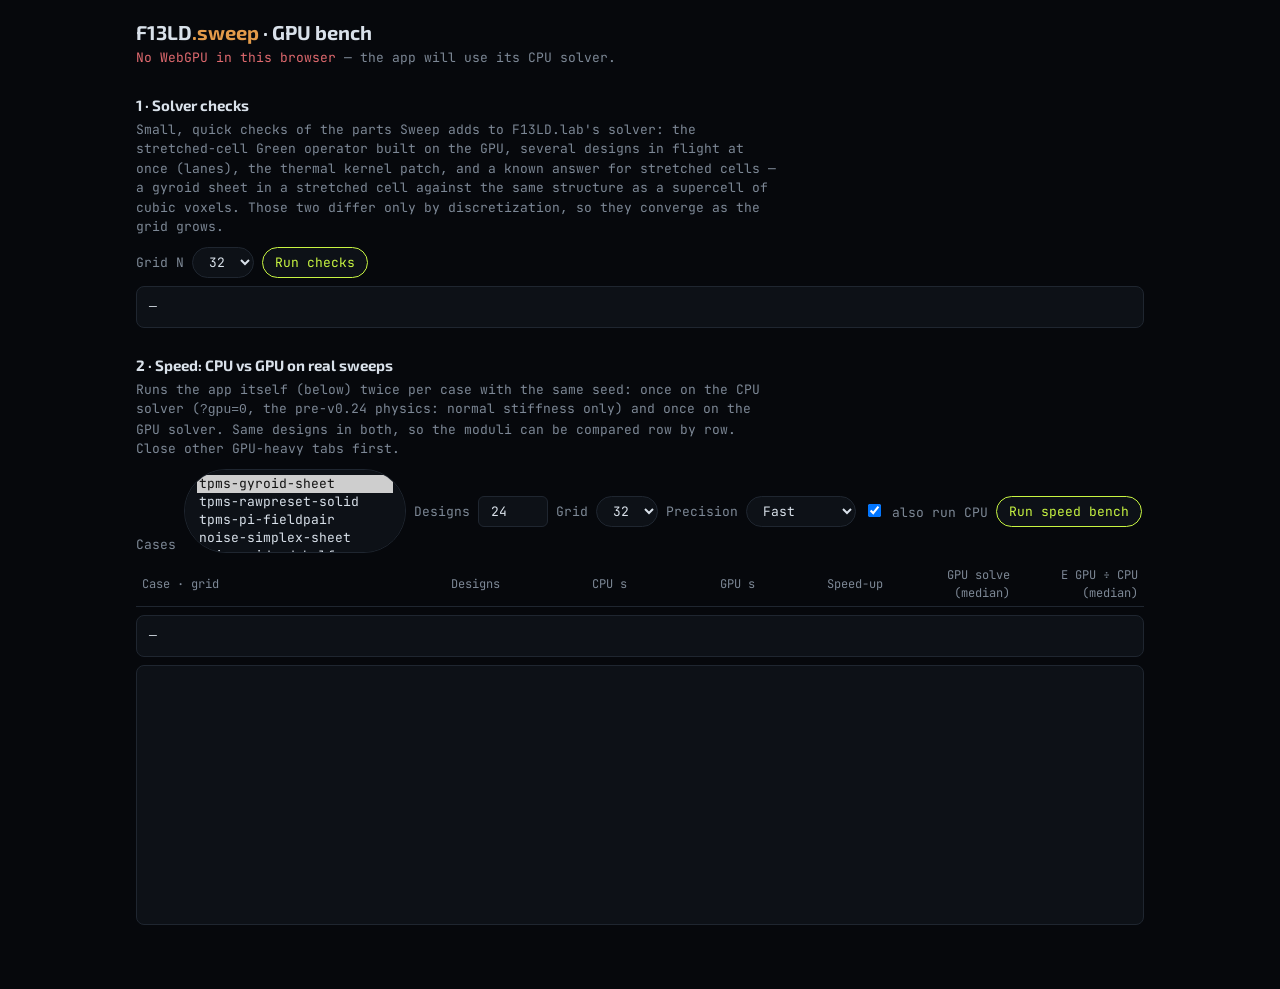
==== tests/bench.html @ 11aaf746 "v0.24.0: GPU solver from F13LD.lab — full 6x6 with shear, GPU thermal, stretched cells - solver/lab/" ====
<!doctype html>
<!-- F13LD.sweep · tests/bench.html — GPU solver checks and speed bench.
     Licence: PolyForm Noncommercial 1.0.0 (solver/LICENSE.md) — it runs
     F13LD.lab's solver files directly.  Dev page; the app never loads it.
     Open over http(s) (GitHub Pages, raw.githack or a local server). -->
<html lang="en">
<head>
<meta charset="utf-8">
<meta name="viewport" content="width=device-width, initial-scale=1">
<title>Sweep GPU Bench</title>
<link rel="preconnect" href="https://fonts.googleapis.com">
<link href="https://fonts.googleapis.com/css2?family=Exo+2:wght@500;700&family=JetBrains+Mono:wght@400;600&display=swap" rel="stylesheet">
<style>
  :root { --ground:#06080c; --panel:#0d1117; --line:#1f2630; --ink:#d9e1ea; --muted:#7d8896; --neon:#c8f542; --jade:#1D9E75; --sweep:#E39B4A; --bad:#e06a6f; }
  * { box-sizing: border-box; }
  body { margin: 0; background: var(--ground); color: var(--ink); font: 13px/1.5 'JetBrains Mono', ui-monospace, monospace; }
  main { max-width: 1040px; margin: 0 auto; padding: 20px 16px 60px; }
  h1 { font: 700 20px 'Exo 2', sans-serif; margin: 0 0 4px; }
  h1 span { color: var(--sweep); }
  h2 { font: 700 15px 'Exo 2', sans-serif; margin: 28px 0 6px; }
  p { color: var(--muted); margin: 4px 0 10px; max-width: 80ch; }
  .row { display: flex; flex-wrap: wrap; gap: 8px; align-items: center; margin: 8px 0; }
  button, select, input { font: inherit; color: var(--ink); background: var(--panel); border: 1px solid var(--line); border-radius: 999px; padding: 5px 12px; }
  button { cursor: pointer; }
  button.go { border-color: var(--neon); color: var(--neon); }
  button:disabled { opacity: .4; cursor: default; }
  label { color: var(--muted); }
  input[type=number] { width: 70px; border-radius: 6px; }
  pre { background: var(--panel); border: 1px solid var(--line); border-radius: 8px; padding: 10px 12px; white-space: pre-wrap; word-break: break-word; margin: 8px 0; min-height: 2.5em; }
  table { border-collapse: collapse; width: 100%; table-layout: fixed; margin: 8px 0; font-size: 12px; }
  th, td { border-bottom: 1px solid var(--line); padding: 4px 6px; text-align: right; overflow: hidden; text-overflow: ellipsis; }
  th:first-child, td:first-child { text-align: left; }
  th { color: var(--muted); font-weight: 400; }
  .pass { color: var(--neon); } .fail { color: var(--bad); } .note { color: var(--sweep); }
  iframe { width: 100%; height: 260px; border: 1px solid var(--line); border-radius: 8px; background: var(--panel); }
</style>
</head>
<body>
<main>
  <h1>F13LD<span>.sweep</span> · GPU bench</h1>
  <p id="hw">Checking for WebGPU…</p>

  <h2>1 · Solver checks</h2>
  <p>Small, quick checks of the parts Sweep adds to F13LD.lab's solver: the stretched-cell Green operator built on the GPU, several designs in flight at once (lanes), the thermal kernel patch, and a known answer for stretched cells — a gyroid sheet in a stretched cell against the same structure as a supercell of cubic voxels. Those two differ only by discretization, so they converge as the grid grows.</p>
  <div class="row">
    <label>Grid N <select id="chkN"><option>16</option><option selected>32</option></select></label>
    <button class="go" id="chkBtn">Run checks</button>
  </div>
  <pre id="chkOut">—</pre>

  <h2>2 · Speed: CPU vs GPU on real sweeps</h2>
  <p>Runs the app itself (below) twice per case with the same seed: once on the CPU solver (<code>?gpu=0</code>, the pre-v0.24 physics: normal stiffness only) and once on the GPU solver. Same designs in both, so the moduli can be compared row by row. Close other GPU-heavy tabs first.</p>
  <div class="row">
    <label>Cases <select id="spCases" multiple size="4"></select></label>
    <label>Designs <input type="number" id="spN" value="24" min="2" max="500"></label>
    <label>Grid <select id="spGrid"><option>16</option><option selected>32</option><option>64</option></select></label>
    <label>Precision <select id="spPrec"><option value="fast" selected>Fast</option><option value="rigorous">Rigorous</option></select></label>
    <label><input type="checkbox" id="spCpu" checked> also run CPU</label>
    <button class="go" id="spBtn">Run speed bench</button>
  </div>
  <table id="spTable"><thead><tr><th style="width:24%">Case · grid</th><th>Designs</th><th>CPU s</th><th>GPU s</th><th>Speed-up</th><th>GPU solve (median)</th><th>E GPU ÷ CPU (median)</th></tr></thead><tbody></tbody></table>
  <pre id="spOut">—</pre>
  <iframe id="app" title="Sweep under test"></iframe>
</main>

<script src="../solver/lab/10-hardware.js"></script>
<script src="../solver/lab/11-webgpu-device.js"></script>
<script src="../solver/lab/12-fft-plan.js"></script>
<script src="../solver/lab/16a-elastic-cpu-ref-full.js"></script>
<script src="../solver/lab/16b-elastic-solver-full.js"></script>
<script src="../solver/lab/16g-nonlinear-solver.js"></script>
<script src="../solver/lab/16i-elastic-fast.js"></script>
<script src="../solver/lab/17b-thermal-solver.js"></script>
<script src="../solver/sweep-gpu-kernels.js"></script>
<script>
'use strict';
const $ = id => document.getElementById(id);
const out = (id, s) => { $(id).textContent += s + '\n'; };
const pct = (a, b) => (b ? ((a - b) / Math.abs(b) * 100) : 0);
const fp = v => (v >= 0 ? '+' : '') + v.toFixed(2) + ' %';

function isoC(E, nu) {
  const l = E * nu / ((1 + nu) * (1 - 2 * nu)), m = E / (2 * (1 + nu)), C = new Float64Array(36);
  C[0] = C[7] = C[14] = l + 2 * m; C[1] = C[2] = C[6] = C[8] = C[12] = C[13] = l; C[21] = C[28] = C[35] = m; return C;
}
const gyr = (x, y, z) => Math.sin(x) * Math.cos(y) + Math.sin(y) * Math.cos(z) + Math.sin(z) * Math.cos(x);
/* gyroid sheet |g| < t, partial volume by 4³ sub-samples; `cells` cells per axis */
function phiGrid(M, cells, t) {
  const out = new Float32Array(M * M * M), s = 4, TP = 2 * Math.PI;
  for (let i = 0; i < M; i++) for (let j = 0; j < M; j++) for (let k = 0; k < M; k++) {
    let n = 0;
    for (let a = 0; a < s; a++) for (let b = 0; b < s; b++) for (let c = 0; c < s; c++)
      if (Math.abs(gyr((i + (a + .5) / s) / M * cells[0] * TP, (j + (b + .5) / s) / M * cells[1] * TP, (k + (c + .5) / s) / M * cells[2] * TP)) < t) n++;
    out[i * M * M + j * M + k] = n / (s * s * s);
  }
  return out;
}
function moduli(C) {
  const S = invert6x6(Float64Array.from(C));
  return { E: [1 / S[0], 1 / S[7], 1 / S[14]], G: [1 / S[21], 1 / S[28], 1 / S[35]] };
}
const Es = 110, nu = 0.3, C_s = isoC(Es, nu);

async function initGpu() {
  await detectHardware();
  if (!HW.webgpu_available) { $('hw').innerHTML = '<span class="fail">No WebGPU in this browser</span> — the app will use its CPU solver.'; return false; }
  await ensureDevice();
  $('hw').innerHTML = '<span class="pass">WebGPU</span> · ' + (HW.adapter_name || 'GPU') + ' · max storage binding ' + Math.round(WGPU.device.limits.maxStorageBufferBindingSize / 1048576) + ' MB';
  return true;
}

async function readBuf(buf, bytes) {
  const d = WGPU.device, rb = d.createBuffer({ size: bytes, usage: GPUBufferUsage.COPY_DST | GPUBufferUsage.MAP_READ });
  const enc = d.createCommandEncoder(); enc.copyBufferToBuffer(buf, 0, rb, 0, bytes); d.queue.submit([enc.finish()]);
  await rb.mapAsync(GPUMapMode.READ); const a = new Float32Array(rb.getMappedRange().slice(0)); rb.unmap(); rb.destroy(); return a;
}

async function runChecks() {
  $('chkBtn').disabled = true; $('chkOut').textContent = '';
  try {
    if (!WGPU.device && !(await initGpu())) { out('chkOut', 'No WebGPU — nothing to check.'); return; }
    const N = +$('chkN').value, N3 = N * N * N, tol = 1e-4, maxIt = 1500, C_v = isoC(Es * 1e-3, nu);
    let allPass = true;
    const verdict = (ok, txt) => { if (!ok) allPass = false; out('chkOut', (ok ? 'PASS ' : 'FAIL ') + txt); };

    /* 1 — stretched Γ on the GPU = the same formula on the CPU */
    for (const e of [[1, 1, 1], [0.5, 0.5, 1], [1, 2, 0.7]]) {
      const gm = Math.cbrt(e[0] * e[1] * e[2]), inv = e.map(v => gm / v);
      const gb = new SweepGammaBuilder(N); gb.build(C_s[21], C_s[1], inv);
      const g = await readBuf(gb.buf, 21 * N3 * 4), c = sweepGammaPackedCPU(N, C_s[21], C_s[1], inv);
      let md = 0, mx = 0; for (let i = 0; i < g.length; i++) { md = Math.max(md, Math.abs(g[i] - c[i])); mx = Math.max(mx, Math.abs(c[i])); }
      gb.destroy();
      verdict(md / mx < 1e-5, `1. Γ̂ on the GPU, cell edges ${e.join(' × ')}: max diff ${(md / mx).toExponential(1)} of max |Γ̂|`);
    }
    /* also: equal spacing gives F13LD.lab's answer (Lab's cached Γ̂ vs Sweep's builder, same design) */
    {
      const phi = phiGrid(N, [1, 1, 1], 0.5), L = new ElasticFastSolver(N, elasticFastPlan(N)), gb = new SweepGammaBuilder(N);
      L.upload(phi, elasticFastGamma(N, C_s[21], C_s[1], {}), C_s, C_v, C_s);
      const a = (await L.homogenize(tol, maxIt, [])).C_eff;
      L.upload(phi, gb.build(C_s[21], C_s[1], [1, 1, 1]), C_s, C_v, C_s);
      const b = (await L.homogenize(tol, maxIt, [])).C_eff;
      L.destroy(); gb.destroy();
      let md = 0; for (let q = 0; q < 36; q++) md = Math.max(md, Math.abs(a[q] - b[q]) / Math.abs(a[0]));
      verdict(md < 1e-4, `1. cubic cell: stiffness with Sweep's Γ̂ = with F13LD.lab's (elasticFastGamma): max diff ${md.toExponential(1)} of C11`);
    }

    /* 2 — lanes: three designs at once give what each gives alone (Lab's path) */
    {
      const phis = [phiGrid(N, [1, 1, 1], 0.4), phiGrid(N, [1, 1, 1], 0.7), phiGrid(N, [1, 1, 1], 1.0)];
      const alone = [];
      for (const p of phis) alone.push((await elasticFastHomogenize(N, p, C_s, C_v, C_s, { cgTol: tol, cgMaxiter: maxIt }, {}, [])).C_eff);
      const g = elasticFastGamma(N, C_s[21], C_s[1], {}), fft = elasticFastPlan(N);
      const lanes = phis.map(() => new ElasticFastSolver(N, fft));
      const t0 = performance.now();
      const res = await Promise.all(lanes.map((L, i) => { L.upload(phis[i], g, C_s, C_v, C_s); return L.homogenize(tol, maxIt, []); }));
      const tPar = performance.now() - t0;
      let md = 0;
      res.forEach((r, i) => { for (let q = 0; q < 36; q++) md = Math.max(md, Math.abs(r.C_eff[q] - alone[i][q]) / Math.max(1e-12, Math.abs(alone[i][0]))); });
      lanes.forEach(L => L.destroy());
      verdict(md < 1e-6, `2. three designs in flight at once = each alone (F13LD.lab elasticFastHomogenize): max diff ${md.toExponential(1)} · ${tPar.toFixed(0)} ms for all three`);
    }

    /* 3 — thermal patch with no stretch = Lab's thermal solver */
    {
      const phi = phiGrid(N, [1, 1, 1], 0.5), kS = 6.7, kF = 0.027;
      const lab = new ThermalGPUSolver(N); lab.upload({ phi, n: new Float32Array(3 * N3) });
      const a = await lab.solve(kS, kF, { tol: 1e-5 });
      const sw = sweepPatchThermal(new ThermalGPUSolver(N)); sweepThermalUploadPhi(sw, phi);
      const b = await sw.solve(kS, kF, { tol: 1e-5 });
      let md = 0; for (let q = 0; q < 9; q++) md = Math.max(md, Math.abs(a.K[q] - b.K[q]) / a.K[0]);
      lab.destroy(); sw.destroy();
      verdict(md < 1e-6, `3. thermal, cubic cell: Sweep's patched kernel = F13LD.lab's: max diff ${md.toExponential(1)} (κx ${a.K[0].toFixed(4)} W/m·K)`);
    }

    /* 4 — stretched cell vs a supercell of cubic voxels (known answer) */
    {
      const e = [0.5, 0.5, 1], t = 0.4, M = 2 * N;
      const phiS = phiGrid(N, [1, 1, 1], t), phiC = phiGrid(M, [2, 2, 1], t);
      const gm = Math.cbrt(e[0] * e[1] * e[2]), inv = e.map(v => gm / v);
      const gb = new SweepGammaBuilder(N), L = new ElasticFastSolver(N, elasticFastPlan(N));
      L.upload(phiS, gb.build(C_s[21], C_s[1], inv), C_s, C_v, C_s);
      const rS = moduli((await L.homogenize(tol, maxIt, [])).C_eff);
      L.upload(phiS, elasticFastGamma(N, C_s[21], C_s[1], {}), C_s, C_v, C_s);
      const rU = moduli((await L.homogenize(tol, maxIt, [])).C_eff);
      L.destroy(); gb.destroy();
      const rC = moduli((await elasticFastHomogenize(M, phiC, C_s, C_v, C_s, { cgTol: tol, cgMaxiter: maxIt }, {}, [])).C_eff);
      const row = r => 'E ' + r.E.map(v => v.toFixed(2)).join(' ') + ' · G ' + r.G.map(v => v.toFixed(2)).join(' ') + ' GPa';
      out('chkOut', `4. gyroid sheet, cell edges 0.5 × 0.5 × 1:\n     stretched cell, N=${N}:        ${row(rS)}\n     2×2×1 supercell, cube N=${M}: ${row(rC)}\n     cubic voxels (pre-v0.24), N=${N}: ${row(rU)}`);
      const dS = [...rS.E.map((v, i) => pct(v, rC.E[i])), ...rS.G.map((v, i) => pct(v, rC.G[i]))];
      const dU = [...rU.E.map((v, i) => pct(v, rC.E[i])), ...rU.G.map((v, i) => pct(v, rC.G[i]))];
      const worstS = Math.max(...dS.map(Math.abs)), worstU = Math.max(...dU.map(Math.abs));
      out('chkOut', `     stretched vs supercell: ${dS.map(fp).join('  ')}\n     cubic voxels vs supercell: ${dU.map(fp).join('  ')}`);
      verdict(worstS < worstU / 2, `4. stretched cell is ${(worstU / Math.max(worstS, 1e-9)).toFixed(1)}× closer to the supercell than cubic voxels (worst ${worstS.toFixed(1)} % vs ${worstU.toFixed(1)} %; the gap left is discretization — it shrinks at the bigger grid)`);
    }

    /* 5 — thermal, same known answer */
    {
      const e = [0.5, 0.5, 1], t = 0.4, M = 2 * N, kS = 6.7, kF = 0.027;
      const phiS = phiGrid(N, [1, 1, 1], t), phiC = phiGrid(M, [2, 2, 1], t);
      const gm = Math.cbrt(e[0] * e[1] * e[2]), h = e.map(v => v / gm), ry = (h[0] / h[1]) ** 2, rz = (h[0] / h[2]) ** 2;
      const S = sweepPatchThermal(new ThermalGPUSolver(N)); sweepThermalUploadPhi(S, phiS); sweepThermalStretch(S, ry, rz);
      const kSt = sweepThermalUnstretch((await S.solve(kS, kF, { tol: 1e-5 })).K, ry, rz);
      sweepThermalStretch(S, 1, 1);
      const kU = (await S.solve(kS, kF, { tol: 1e-5 })).K;
      S.destroy();
      const C = sweepPatchThermal(new ThermalGPUSolver(M)); sweepThermalUploadPhi(C, phiC);
      const kC = (await C.solve(kS, kF, { tol: 1e-5 })).K; C.destroy();
      const d = [0, 4, 8].map(q => pct(kSt[q], kC[q])), dU = [0, 4, 8].map(q => pct(kU[q], kC[q]));
      out('chkOut', `5. thermal (Ti in air), same cells: κ stretched ${[0, 4, 8].map(q => kSt[q].toFixed(3)).join(' ')} · supercell ${[0, 4, 8].map(q => kC[q].toFixed(3)).join(' ')} · cubic voxels ${[0, 4, 8].map(q => kU[q].toFixed(3)).join(' ')} W/m·K`);
      out('chkOut', `     stretched vs supercell: ${d.map(fp).join('  ')} · cubic voxels vs supercell: ${dU.map(fp).join('  ')}`);
      const wS = Math.max(...d.map(Math.abs)), wU = Math.max(...dU.map(Math.abs));
      verdict(wS < wU / 2, `5. thermal stretched cell ${(wU / Math.max(wS, 1e-9)).toFixed(1)}× closer to the supercell than cubic voxels`);
    }
    out('chkOut', allPass ? '\nAll checks passed.' : '\nSome checks failed — copy this box into the session.');
  } catch (err) { out('chkOut', 'ERROR ' + (err && err.stack || err)); }
  finally { $('chkBtn').disabled = false; }
}

/* ── speed bench: the app itself in the iframe ───────────────────── */
let CASES = null;
async function loadCases() {
  CASES = await (await fetch('recipes.json')).json();
  const sel = $('spCases');
  Object.keys(CASES).filter(k => !k.startsWith('_') && k !== 'grain-reactiondiff').forEach((k, i) => {
    const o = document.createElement('option'); o.value = o.textContent = k; if (['tpms-gyroid-sheet', 'grain-spinodoid', 'beam-bcc'].includes(k)) o.selected = true; sel.appendChild(o);
  });
}
function loadApp(gpu) {
  return new Promise(res => { const f = $('app'); f.onload = () => res(f.contentWindow); f.src = '../index.html' + (gpu ? '' : '?gpu=0'); });
}
async function runOne(win, name, n, grid, prec) {
  const c = CASES[name];
  /* the same seeded Math.random in both runs → the same designs */
  let s = 12345 >>> 0;
  win.Math.random = () => { s |= 0; s = s + 0x6D2B79F5 | 0; let t = Math.imul(s ^ s >>> 15, 1 | s); t = t + Math.imul(t ^ t >>> 7, 61 | t) ^ t; return ((t ^ t >>> 14) >>> 0) / 4294967296; };
  win.loadFile(new win.File([JSON.stringify(c.recipe)], name + '.json', { type: 'application/json' }));
  for (let i = 0; i < 100 && win.document.getElementById('runBtn').disabled; i++) await new Promise(r => setTimeout(r, 50));
  if (c.ui && c.ui.domain) { win.document.getElementById('domainSel').value = c.ui.domain; win.onDomainChange(); }
  win.setPrecisionUI(prec); win.setResolutionUI(grid);
  const sl = win.document.getElementById('samplesSlider'); sl.min = '1'; sl.step = '1'; sl.value = String(n); sl.dispatchEvent(new win.Event('input'));
  const t0 = performance.now();
  await win.runSweep();
  const secs = (performance.now() - t0) / 1000;
  return { secs, rows: win.results.map(d => ({ attempt: d.attemptIdx, Ex: d.Ex_GPa, Ey: d.Ey_GPa, Ez: d.Ez_GPa, ms: d.solve_ms, conv: d.cg_converged, N: d.grid_N })) };
}
async function runSpeed() {
  $('spBtn').disabled = true; $('spOut').textContent = '';
  const names = [...$('spCases').selectedOptions].map(o => o.value), n = +$('spN').value, grid = +$('spGrid').value, prec = $('spPrec').value;
  try {
    for (const name of names) {
      let cpu = null;
      if ($('spCpu').checked) {
        const w = await loadApp(false);
        cpu = await runOne(w, name, n, Math.min(grid, 32), prec);
        out('spOut', `${name}: CPU ${cpu.rows.length} designs in ${cpu.secs.toFixed(1)} s${grid > 32 ? ' (CPU at N=32 — 64 is GPU-only)' : ''}`);
      }
      const w2 = await loadApp(true);
      const st = w2.document.getElementById('solverStatus').textContent;
      const gpu = await runOne(w2, name, n, grid, prec);
      const ms = gpu.rows.map(r => r.ms).filter(v => v > 0).sort((a, b) => a - b), med = ms.length ? ms[ms.length >> 1] : 0;
      out('spOut', `${name}: GPU ${gpu.rows.length} designs in ${gpu.secs.toFixed(1)} s · ${st} · ${gpu.rows.filter(r => r.conv === false).length} unconverged`);
      let ratio = '—';
      if (cpu) {
        const byA = new Map(cpu.rows.map(r => [r.attempt, r]));
        const rs = [];
        gpu.rows.forEach(g => { const c = byA.get(g.attempt); if (c) [['Ex', 'Ex'], ['Ey', 'Ey'], ['Ez', 'Ez']].forEach(([a]) => { if (c[a] > 0 && g[a] > 0) rs.push(g[a] / c[a]); }); });
        rs.sort((a, b) => a - b);
        if (rs.length) ratio = rs[rs.length >> 1].toFixed(3) + ` (${rs[0].toFixed(2)}–${rs[rs.length - 1].toFixed(2)})`;
      }
      const tr = document.createElement('tr');
      tr.innerHTML = `<td>${name} · N=${gpu.rows[0] ? gpu.rows[0].N : grid}</td><td>${gpu.rows.length}</td><td>${cpu ? cpu.secs.toFixed(1) : '—'}</td><td>${gpu.secs.toFixed(1)}</td><td>${cpu ? (cpu.secs / gpu.secs).toFixed(1) + '×' : '—'}</td><td>${med} ms</td><td>${ratio}</td>`;
      $('spTable').tBodies[0].appendChild(tr);
    }
    out('spOut', 'Done. The GPU run solves the full 6×6 (shear included) with partial-volume voxels, so its E reads lower than the CPU solver\'s — expected.');
  } catch (err) { out('spOut', 'ERROR ' + (err && err.stack || err)); }
  finally { $('spBtn').disabled = false; }
}

$('chkBtn').onclick = runChecks;
$('spBtn').onclick = runSpeed;
initGpu().catch(e => { $('hw').textContent = 'WebGPU error: ' + e.message; });
loadCases();
</script>
</body>
</html>
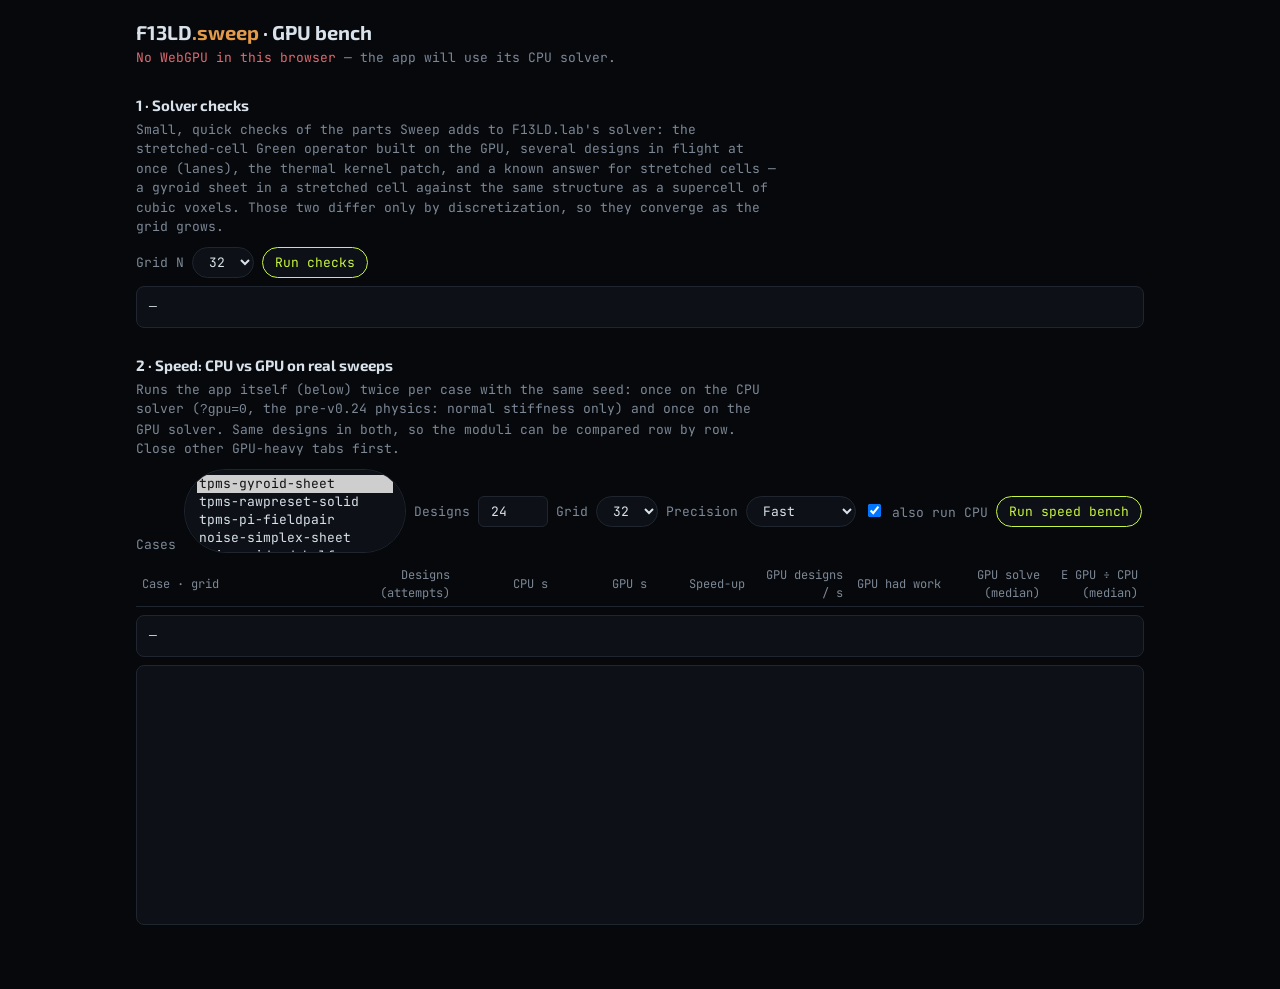
==== commit fd9ae5b9: "GPU busy-time measure; bench: designs/s, attempts, GPU-had-work, solver line read after the run Co-A" ====
--- a/tests/bench.html
+++ b/tests/bench.html
@@ -58,7 +58,7 @@
     <label><input type="checkbox" id="spCpu" checked> also run CPU</label>
     <button class="go" id="spBtn">Run speed bench</button>
   </div>
-  <table id="spTable"><thead><tr><th style="width:24%">Case · grid</th><th>Designs</th><th>CPU s</th><th>GPU s</th><th>Speed-up</th><th>GPU solve (median)</th><th>E GPU ÷ CPU (median)</th></tr></thead><tbody></tbody></table>
+  <table id="spTable"><thead><tr><th style="width:22%">Case · grid</th><th>Designs (attempts)</th><th>CPU s</th><th>GPU s</th><th>Speed-up</th><th>GPU designs / s</th><th>GPU had work</th><th>GPU solve (median)</th><th>E GPU ÷ CPU (median)</th></tr></thead><tbody></tbody></table>
   <pre id="spOut">—</pre>
   <iframe id="app" title="Sweep under test"></iframe>
 </main>
@@ -241,7 +241,12 @@
   const t0 = performance.now();
   await win.runSweep();
   const secs = (performance.now() - t0) / 1000;
-  return { secs, rows: win.results.map(d => ({ attempt: d.attemptIdx, Ex: d.Ex_GPa, Ey: d.Ey_GPa, Ez: d.Ez_GPa, ms: d.solve_ms, conv: d.cg_converged, N: d.grid_N })) };
+  /* results is a top-level let in the app (10-state.js): not on window, so read it inside the frame */
+  const logTxt = win.document.getElementById('logBody').innerText;
+  const am = logTxt.match(/\((\d+) attempts\)/g);
+  const attempts = am ? +am[am.length - 1].match(/\d+/)[0] : null;
+  return { secs, attempts, gpuStats: win.eval('lastSweepGpuStats'), status: win.document.getElementById('solverStatus').textContent,
+    rows: win.eval('results').map(d => ({ attempt: d.attemptIdx, Ex: d.Ex_GPa, Ey: d.Ey_GPa, Ez: d.Ez_GPa, ms: d.solve_ms, conv: d.cg_converged, N: d.grid_N })) };
 }
 async function runSpeed() {
   $('spBtn').disabled = true; $('spOut').textContent = '';
@@ -255,8 +260,8 @@
         out('spOut', `${name}: CPU ${cpu.rows.length} designs in ${cpu.secs.toFixed(1)} s${grid > 32 ? ' (CPU at N=32 — 64 is GPU-only)' : ''}`);
       }
       const w2 = await loadApp(true);
-      const st = w2.document.getElementById('solverStatus').textContent;
       const gpu = await runOne(w2, name, n, grid, prec);
+      const st = gpu.status;
       const ms = gpu.rows.map(r => r.ms).filter(v => v > 0).sort((a, b) => a - b), med = ms.length ? ms[ms.length >> 1] : 0;
       out('spOut', `${name}: GPU ${gpu.rows.length} designs in ${gpu.secs.toFixed(1)} s · ${st} · ${gpu.rows.filter(r => r.conv === false).length} unconverged`);
       let ratio = '—';
@@ -268,9 +273,11 @@
         if (rs.length) ratio = rs[rs.length >> 1].toFixed(3) + ` (${rs[0].toFixed(2)}–${rs[rs.length - 1].toFixed(2)})`;
       }
       const tr = document.createElement('tr');
-      tr.innerHTML = `<td>${name} · N=${gpu.rows[0] ? gpu.rows[0].N : grid}</td><td>${gpu.rows.length}</td><td>${cpu ? cpu.secs.toFixed(1) : '—'}</td><td>${gpu.secs.toFixed(1)}</td><td>${cpu ? (cpu.secs / gpu.secs).toFixed(1) + '×' : '—'}</td><td>${med} ms</td><td>${ratio}</td>`;
+      const busy = gpu.gpuStats && gpu.gpuStats.busyPct != null ? Math.round(gpu.gpuStats.busyPct) + ' %' : '—';
+      tr.innerHTML = `<td>${name} · N=${gpu.rows[0] ? gpu.rows[0].N : grid}</td><td>${gpu.rows.length} (${gpu.attempts != null ? gpu.attempts : '—'})</td><td>${cpu ? cpu.secs.toFixed(1) : '—'}</td><td>${gpu.secs.toFixed(1)}</td><td>${cpu ? (cpu.secs / gpu.secs).toFixed(1) + '×' : '—'}</td><td>${(gpu.rows.length / gpu.secs).toFixed(1)}</td><td>${busy}</td><td>${med} ms</td><td>${ratio}</td>`;
       $('spTable').tBodies[0].appendChild(tr);
     }
+    out('spOut', '"GPU had work" = share of the GPU run with at least one design queued or solving on the GPU. Low: the CPU workers preparing designs are the limit. High while the GPU still idles: round trips to the GPU are the limit.');
     out('spOut', 'Done. The GPU run solves the full 6×6 (shear included) with partial-volume voxels, so its E reads lower than the CPU solver\'s — expected.');
   } catch (err) { out('spOut', 'ERROR ' + (err && err.stack || err)); }
   finally { $('spBtn').disabled = false; }
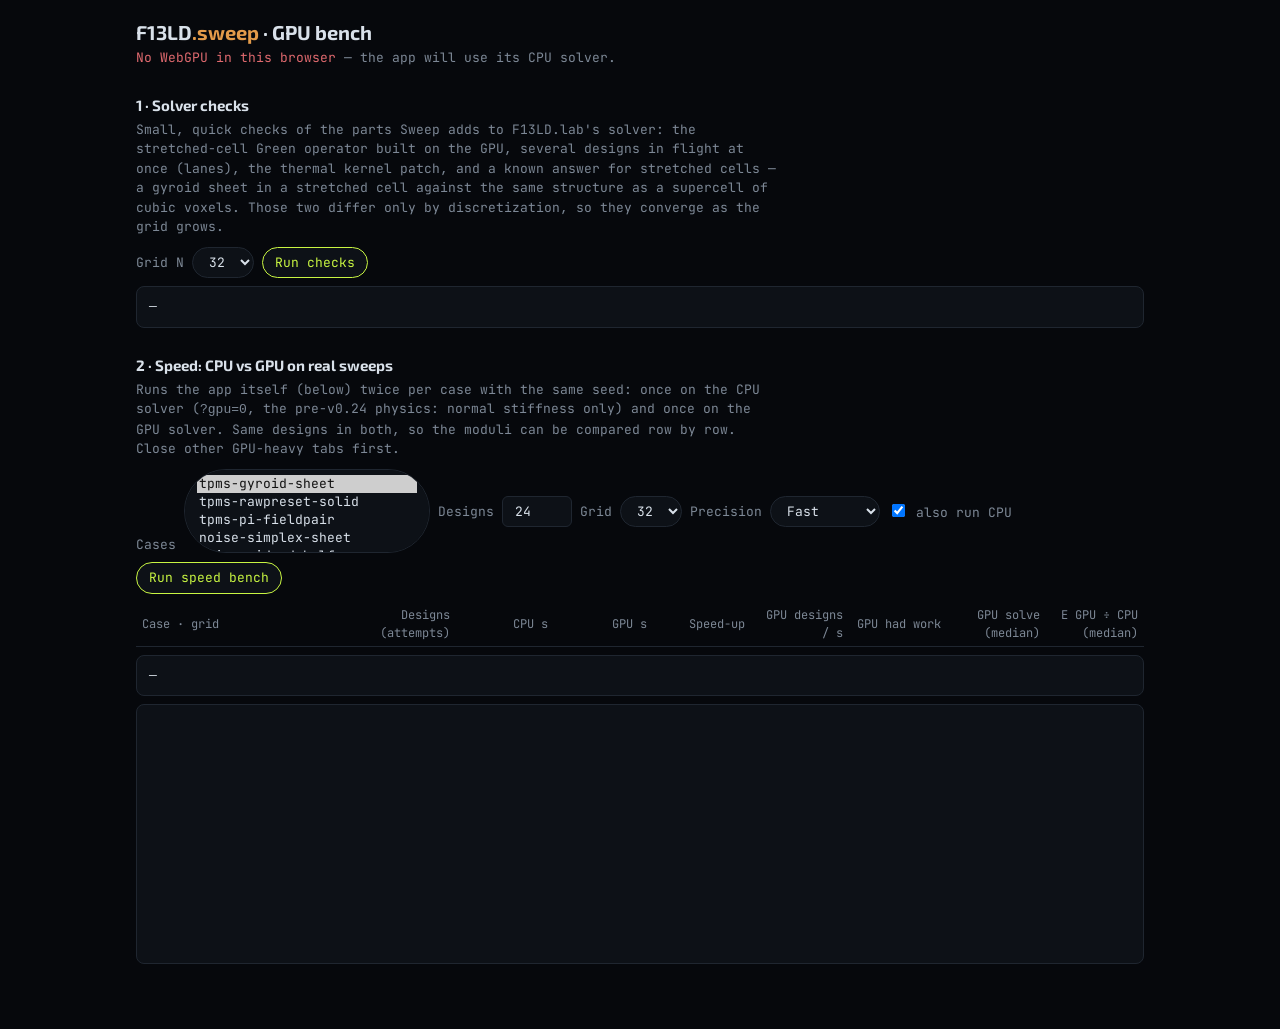
==== commit c1961ec7: "Sweep v0.31.0: Preflight — check the solver settings before a sweep - 64-preflight.js: after a recip" ====
--- a/tests/bench.html
+++ b/tests/bench.html
@@ -226,7 +226,7 @@
   });
 }
 function loadApp(gpu) {
-  return new Promise(res => { const f = $('app'); f.onload = () => res(f.contentWindow); f.src = '../index.html' + (gpu ? '' : '?gpu=0'); });
+  return new Promise(res => { const f = $('app'); f.onload = () => res(f.contentWindow); f.src = '../index.html?fresh=1&preflight=0' + (gpu ? '' : '&gpu=0'); });
 }
 async function runOne(win, name, n, grid, prec) {
   const c = CASES[name];
